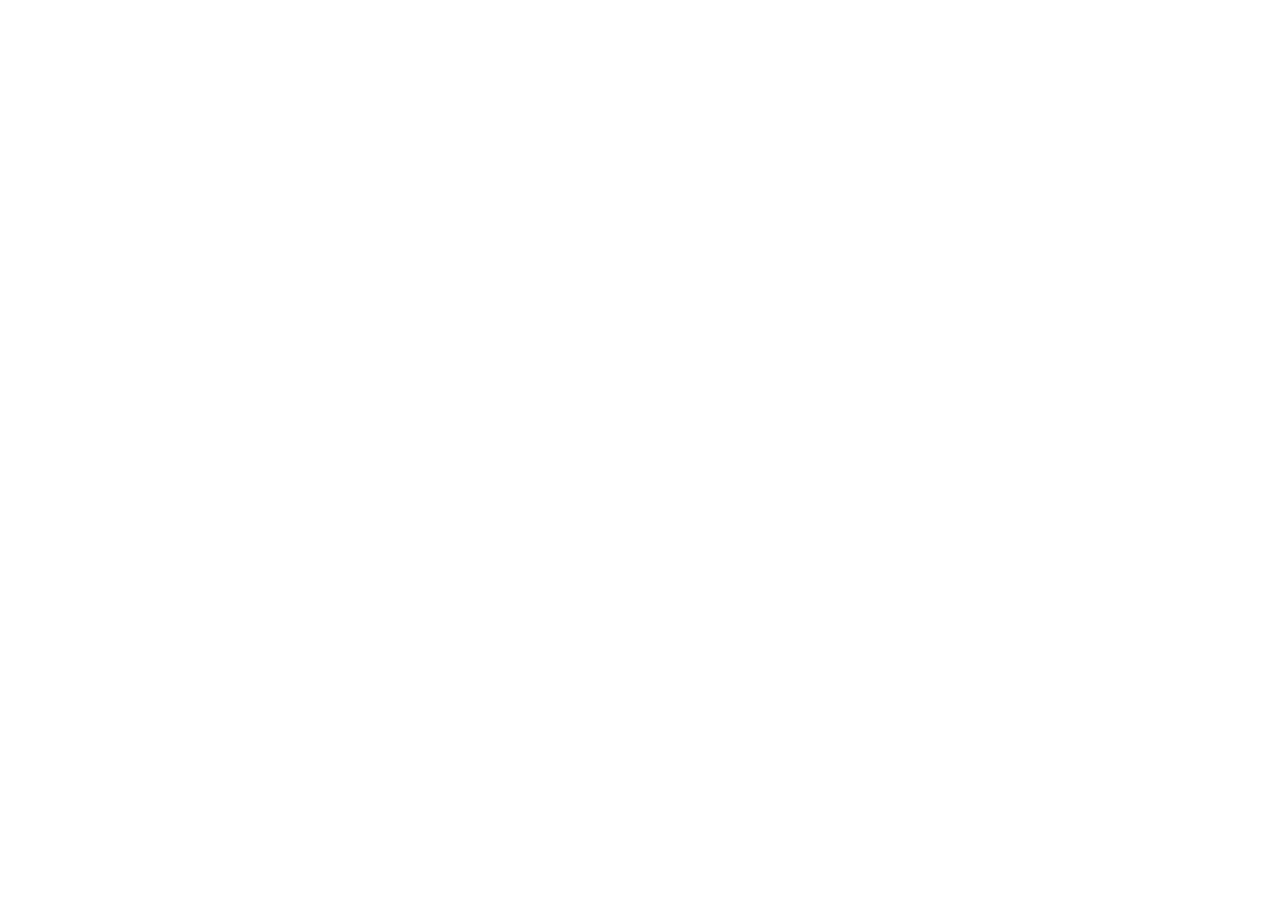
==== 02-Navbar_Github/index.html @ ad95e6ba "feat: link javascript file before body closing tag" ====
<!doctype html>
<html lang="en">
  <head>
    <meta charset="UTF-8" />
    <meta name="viewport" content="width=device-width, initial-scale=1.0" />

    <title>GitHub Navbar Clone</title>

    <link rel="stylesheet" href="assets/css/style.css" />
  </head>

  <body>
    <!-- js -->
    <script src="assets/js/script.js"></script>
  </body>
</html>
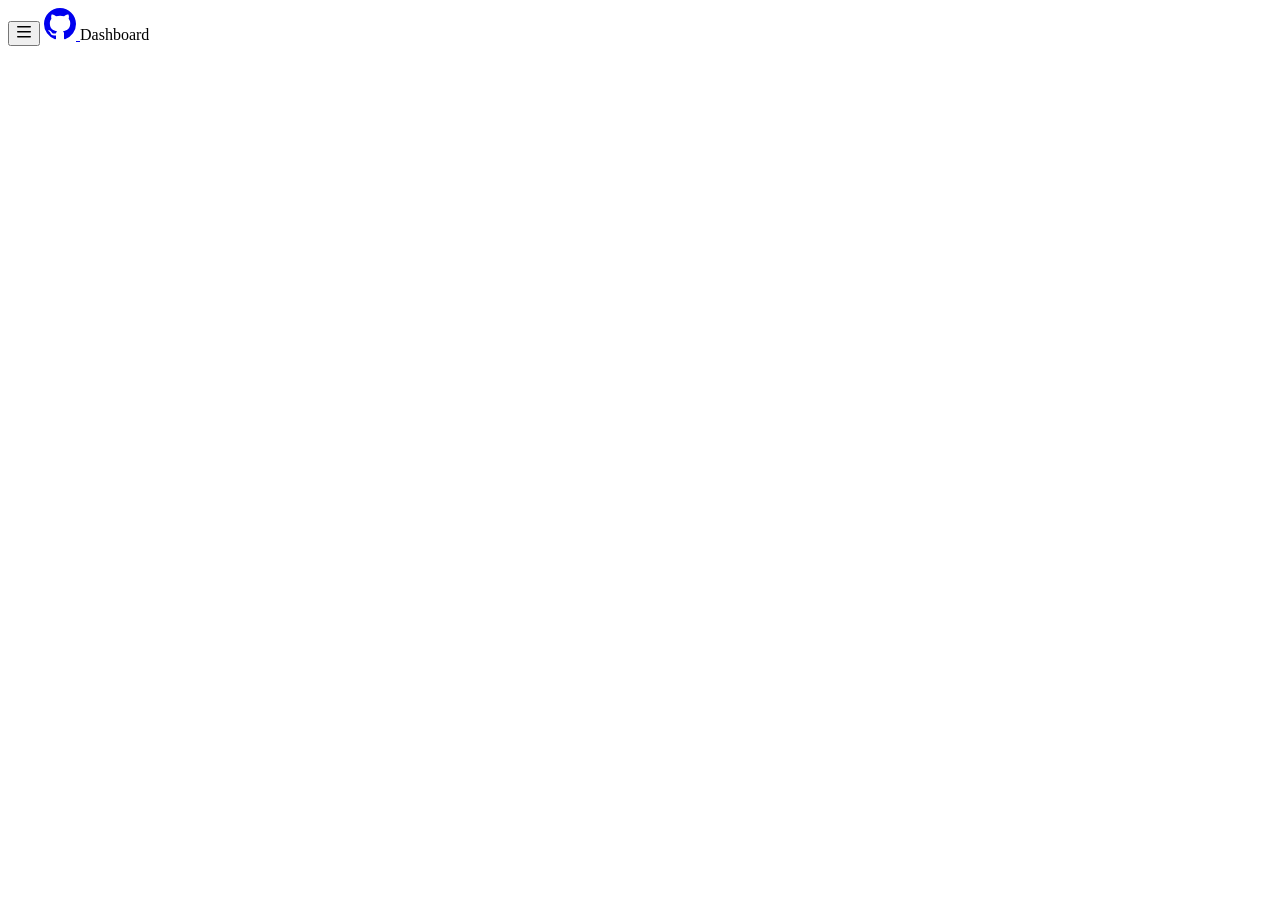
==== commit 9d88c74d: "feat: add left navigation components (hamburger, logo, title)" ====
--- a/02-Navbar_Github/index.html
+++ b/02-Navbar_Github/index.html
@@ -10,6 +10,39 @@
   </head>
 
   <body>
+    <!-- Navbar -->
+    <header class="gh-header">
+      <!-- Wadah Sisi Kiri -->
+      <div class="gh-nav-left">
+        <!-- Wadah Sisi Kiri -->
+        <div class="gh-nav-left">
+          <!-- 1. Tombol Hamburger -->
+          <button class="gh-btn-icon" aria-label="Toggle Navigation">
+            <svg height="16" viewBox="0 0 16 16" width="16" fill="currentColor">
+              <path
+                d="M1 2.75A.75.75 0 0 1 1.75 2h12.5a.75.75 0 0 1 0 1.5H1.75A.75.75 0 0 1 1 2.75Zm0 5A.75.75 0 0 1 1.75 7h12.5a.75.75 0 0 1 0 1.5H1.75A.75.75 0 0 1 1 7.75Zm0 5a.75.75 0 0 1 .75-.75h12.5a.75.75 0 0 1 0 1.5H1.75a.75.75 0 0 1-.75-.75Z"
+              ></path>
+            </svg>
+          </button>
+
+          <!-- 2. Logo Octocat -->
+          <a href="#" class="gh-logo" aria-label="Homepage">
+            <svg height="32" viewBox="0 0 16 16" width="32" fill="currentColor">
+              <path
+                d="M8 0c4.42 0 8 3.58 8 8a8.013 8.013 0 0 1-5.45 7.59c-.4.08-.55-.17-.55-.38 0-.27.01-1.13.01-2.2 0-.75-.25-1.23-.54-1.48 1.78-.2 3.65-.88 3.65-3.95 0-.88-.31-1.59-.82-2.15.08-.2.36-1.02-.08-2.12 0 0-.67-.22-2.2.82-.64-.18-1.32-.27-2-.27-.68 0-1.36.09-2 .27-1.53-1.03-2.2-.82-2.2-.82-.44 1.1-.16 1.92-.08 2.12-.51.56-.82 1.28-.82 2.15 0 3.06 1.86 3.75 3.64 3.95-.23.2-.44.55-.51 1.07-.46.21-1.61.55-2.33-.66-.15-.24-.6-.83-1.23-.82-.67.01-.27.38.01.53.34.19.73.9.82 1.13.16.45.68 1.31 2.69.94 0 .67.01 1.3.01 1.49 0 .21-.15.45-.55.38A7.995 7.995 0 0 1 0 8c0-4.42 3.58-8 8-8Z"
+              ></path>
+            </svg>
+          </a>
+
+          <!-- 3. Teks Title -->
+          <span class="gh-title">Dashboard</span>
+        </div>
+      </div>
+
+      <!-- Wadah Sisi Kanan -->
+      <div class="gh-nav-right"></div>
+    </header>
+
     <!-- js -->
     <script src="assets/js/script.js"></script>
   </body>
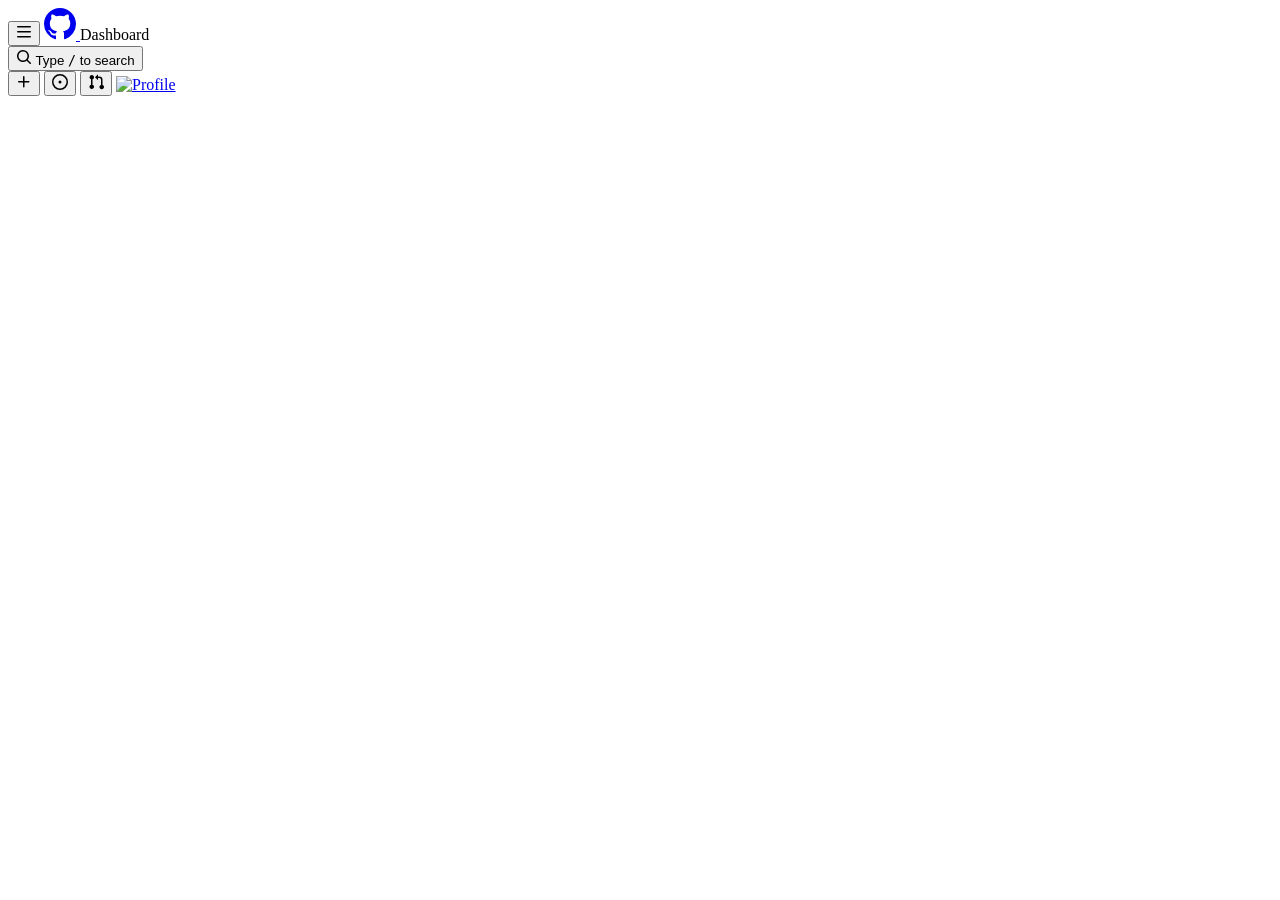
==== commit 6f495204: "feat: add right navigation components (search, create, actions, avatar)" ====
--- a/02-Navbar_Github/index.html
+++ b/02-Navbar_Github/index.html
@@ -14,33 +14,70 @@
     <header class="gh-header">
       <!-- Wadah Sisi Kiri -->
       <div class="gh-nav-left">
-        <!-- Wadah Sisi Kiri -->
-        <div class="gh-nav-left">
-          <!-- 1. Tombol Hamburger -->
-          <button class="gh-btn-icon" aria-label="Toggle Navigation">
-            <svg height="16" viewBox="0 0 16 16" width="16" fill="currentColor">
-              <path
-                d="M1 2.75A.75.75 0 0 1 1.75 2h12.5a.75.75 0 0 1 0 1.5H1.75A.75.75 0 0 1 1 2.75Zm0 5A.75.75 0 0 1 1.75 7h12.5a.75.75 0 0 1 0 1.5H1.75A.75.75 0 0 1 1 7.75Zm0 5a.75.75 0 0 1 .75-.75h12.5a.75.75 0 0 1 0 1.5H1.75a.75.75 0 0 1-.75-.75Z"
-              ></path>
-            </svg>
-          </button>
+        <!-- 1. Tombol Hamburger -->
+        <button class="gh-btn-icon" aria-label="Toggle Navigation">
+          <svg height="16" viewBox="0 0 16 16" width="16" fill="currentColor">
+            <path
+              d="M1 2.75A.75.75 0 0 1 1.75 2h12.5a.75.75 0 0 1 0 1.5H1.75A.75.75 0 0 1 1 2.75Zm0 5A.75.75 0 0 1 1.75 7h12.5a.75.75 0 0 1 0 1.5H1.75A.75.75 0 0 1 1 7.75Zm0 5a.75.75 0 0 1 .75-.75h12.5a.75.75 0 0 1 0 1.5H1.75a.75.75 0 0 1-.75-.75Z"
+            ></path>
+          </svg>
+        </button>
 
-          <!-- 2. Logo Octocat -->
-          <a href="#" class="gh-logo" aria-label="Homepage">
-            <svg height="32" viewBox="0 0 16 16" width="32" fill="currentColor">
-              <path
-                d="M8 0c4.42 0 8 3.58 8 8a8.013 8.013 0 0 1-5.45 7.59c-.4.08-.55-.17-.55-.38 0-.27.01-1.13.01-2.2 0-.75-.25-1.23-.54-1.48 1.78-.2 3.65-.88 3.65-3.95 0-.88-.31-1.59-.82-2.15.08-.2.36-1.02-.08-2.12 0 0-.67-.22-2.2.82-.64-.18-1.32-.27-2-.27-.68 0-1.36.09-2 .27-1.53-1.03-2.2-.82-2.2-.82-.44 1.1-.16 1.92-.08 2.12-.51.56-.82 1.28-.82 2.15 0 3.06 1.86 3.75 3.64 3.95-.23.2-.44.55-.51 1.07-.46.21-1.61.55-2.33-.66-.15-.24-.6-.83-1.23-.82-.67.01-.27.38.01.53.34.19.73.9.82 1.13.16.45.68 1.31 2.69.94 0 .67.01 1.3.01 1.49 0 .21-.15.45-.55.38A7.995 7.995 0 0 1 0 8c0-4.42 3.58-8 8-8Z"
-              ></path>
-            </svg>
-          </a>
+        <!-- 2. Logo Octocat -->
+        <a href="#" class="gh-logo" aria-label="Homepage">
+          <svg height="32" viewBox="0 0 16 16" width="32" fill="currentColor">
+            <path
+              d="M8 0c4.42 0 8 3.58 8 8a8.013 8.013 0 0 1-5.45 7.59c-.4.08-.55-.17-.55-.38 0-.27.01-1.13.01-2.2 0-.75-.25-1.23-.54-1.48 1.78-.2 3.65-.88 3.65-3.95 0-.88-.31-1.59-.82-2.15.08-.2.36-1.02-.08-2.12 0 0-.67-.22-2.2.82-.64-.18-1.32-.27-2-.27-.68 0-1.36.09-2 .27-1.53-1.03-2.2-.82-2.2-.82-.44 1.1-.16 1.92-.08 2.12-.51.56-.82 1.28-.82 2.15 0 3.06 1.86 3.75 3.64 3.95-.23.2-.44.55-.51 1.07-.46.21-1.61.55-2.33-.66-.15-.24-.6-.83-1.23-.82-.67.01-.27.38.01.53.34.19.73.9.82 1.13.16.45.68 1.31 2.69.94 0 .67.01 1.3.01 1.49 0 .21-.15.45-.55.38A7.995 7.995 0 0 1 0 8c0-4.42 3.58-8 8-8Z"
+            ></path>
+          </svg>
+        </a>
 
-          <!-- 3. Teks Title -->
-          <span class="gh-title">Dashboard</span>
-        </div>
+        <!-- 3. Teks Title -->
+        <span class="gh-title">Dashboard</span>
       </div>
 
       <!-- Wadah Sisi Kanan -->
-      <div class="gh-nav-right"></div>
+      <div class="gh-nav-right">
+        <!-- 1. Search Box Component -->
+        <div class="gh-search-wrapper">
+          <button class="gh-search-btn">
+            <svg height="16" viewBox="0 0 16 16" width="16" fill="currentColor">
+              <path d="M10.68 11.74a6 6 0 1 1 1.06-1.06l3.04 3.04a.75.75 0 1 1-1.06 1.06l-3.04-3.04ZM11.5 7a4.5 4.5 0 1 0-9 0 4.5 4.5 0 0 0 9 0Z"></path>
+            </svg>
+            <span class="gh-search-text">Type <kbd>/</kbd> to search</span>
+          </button>
+        </div>
+
+        <!-- 2. Tombol Action (Plus / Create) -->
+        <button class="gh-btn-icon" aria-label="Create new...">
+          <svg height="16" viewBox="0 0 16 16" width="16" fill="currentColor">
+            <path d="M7.75 2a.75.75 0 0 1 .75.75V7h4.25a.75.75 0 0 1 0 1.5H8.5v4.25a.75.75 0 0 1-1.5 0V8.5H2.75a.75.75 0 0 1 0-1.5H7V2.75A.75.75 0 0 1 7.75 2Z"></path>
+          </svg>
+          <span class="dropdown-caret"></span>
+        </button>
+
+        <!-- 3. Icon Issues -->
+        <button class="gh-btn-icon" aria-label="Issues">
+          <svg height="16" viewBox="0 0 16 16" width="16" fill="currentColor">
+            <path d="M8 9.5a1.5 1.5 0 1 0 0-3 1.5 1.5 0 0 0 0 3Z"></path>
+            <path d="M8 0a8 8 0 1 1 0 16A8 8 0 0 1 8 0ZM1.5 8a6.5 6.5 0 1 0 13 0 6.5 6.5 0 0 0-13 0Z"></path>
+          </svg>
+        </button>
+
+        <!-- 4. Icon Pull Requests -->
+        <button class="gh-btn-icon" aria-label="Pull requests">
+          <svg height="16" viewBox="0 0 16 16" width="16" fill="currentColor">
+            <path
+              d="M1.5 3.25a2.25 2.25 0 1 1 3 2.122v5.256a2.251 2.251 0 1 1-1.5 0V5.372A2.25 2.25 0 0 1 1.5 3.25Zm5.677-.177L9.573.677A.25.25 0 0 1 10 .854V2.5h1.25A3.25 3.25 0 0 1 14.5 5.75v5.128a2.251 2.251 0 1 1-1.5 0V5.75A1.75 1.75 0 0 0 11.25 4H10v1.646a.25.25 0 0 1-.427.177L7.177 3.427a.25.25 0 0 1 0-.354Z"
+            ></path>
+          </svg>
+        </button>
+
+        <!-- 5. Avatar Profil -->
+        <a href="#" class="gh-avatar-link">
+          <img src="https://github.com/identicons/fauzan.png" alt="Profile" class="gh-avatar" />
+        </a>
+      </div>
     </header>
 
     <!-- js -->
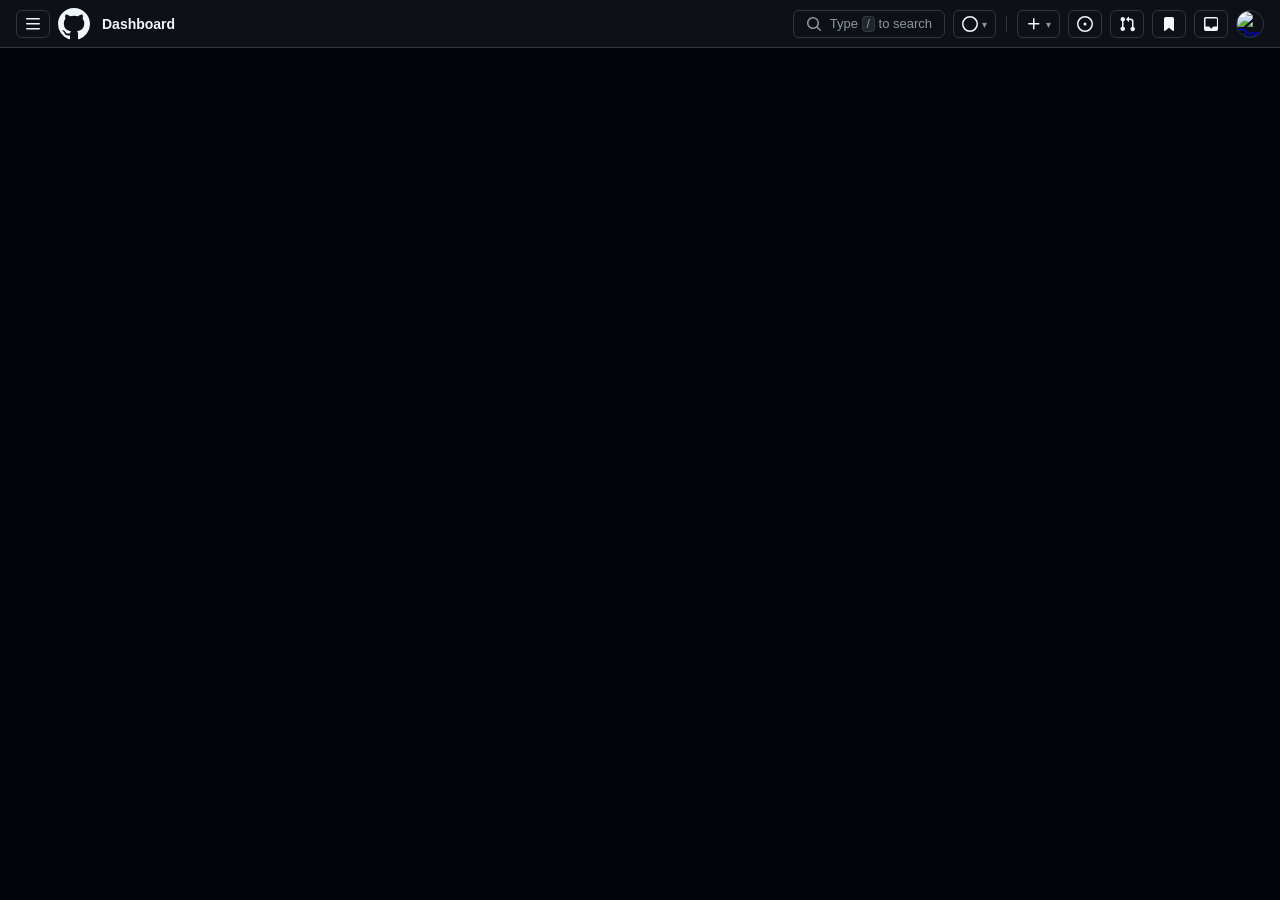
==== commit 3e65bdfa: "fix: add missing bookmark/inbox icons, copilot button, and divider line" ====
--- a/02-Navbar_Github/index.html
+++ b/02-Navbar_Github/index.html
@@ -48,15 +48,26 @@
           </button>
         </div>
 
-        <!-- 2. Tombol Action (Plus / Create) -->
+        <!-- 2. Copilot Button -->
+        <button class="gh-btn-icon" aria-label="Copilot">
+          <svg height="16" viewBox="0 0 16 16" width="16" fill="currentColor">
+            <path d="M8 0a8 8 0 1 0 8 8 A8 8 0 0 0 8 0Zm0 14.5a6.5 6.5 0 1 1 6.5-6.5 6.51 6.51 0 0 1-6.5 6.5Z"></path>
+          </svg>
+          <span class="gh-caret">▾</span>
+        </button>
+
+        <!-- Garis Pemisah Vertikal -->
+        <div class="gh-divider"></div>
+
+        <!-- 3. Tombol Create (+) dengan Caret -->
         <button class="gh-btn-icon" aria-label="Create new...">
           <svg height="16" viewBox="0 0 16 16" width="16" fill="currentColor">
             <path d="M7.75 2a.75.75 0 0 1 .75.75V7h4.25a.75.75 0 0 1 0 1.5H8.5v4.25a.75.75 0 0 1-1.5 0V8.5H2.75a.75.75 0 0 1 0-1.5H7V2.75A.75.75 0 0 1 7.75 2Z"></path>
           </svg>
-          <span class="dropdown-caret"></span>
+          <span class="gh-caret">▾</span>
         </button>
 
-        <!-- 3. Icon Issues -->
+        <!-- 4. Icon Issues -->
         <button class="gh-btn-icon" aria-label="Issues">
           <svg height="16" viewBox="0 0 16 16" width="16" fill="currentColor">
             <path d="M8 9.5a1.5 1.5 0 1 0 0-3 1.5 1.5 0 0 0 0 3Z"></path>
@@ -64,7 +75,7 @@
           </svg>
         </button>
 
-        <!-- 4. Icon Pull Requests -->
+        <!-- 5. Icon Pull Requests -->
         <button class="gh-btn-icon" aria-label="Pull requests">
           <svg height="16" viewBox="0 0 16 16" width="16" fill="currentColor">
             <path
@@ -73,7 +84,23 @@
           </svg>
         </button>
 
-        <!-- 5. Avatar Profil -->
+        <!-- 6. Icon Bookmark / Saved -->
+        <button class="gh-btn-icon" aria-label="Bookmark">
+          <svg height="16" viewBox="0 0 16 16" width="16" fill="currentColor">
+            <path d="M3 2.75C3 1.784 3.784 1 4.75 1h6.5c.966 0 1.75.784 1.75 1.75v11.5a.75.75 0 0 1-1.227.579L8 11.722l-3.773 3.107A.75.75 0 0 1 3 14.25V2.75Z"></path>
+          </svg>
+        </button>
+
+        <!-- 7. Icon Notifications / Inbox -->
+        <button class="gh-btn-icon" aria-label="Notifications">
+          <svg height="16" viewBox="0 0 16 16" width="16" fill="currentColor">
+            <path
+              d="M1 2.75C1 1.784 1.784 1 2.75 1h10.5c.966 0 1.75.784 1.75 1.75v10.5A1.75 1.75 0 0 1 13.25 15H2.75A1.75 1.75 0 0 1 1 13.25V2.75ZM2.75 2.5a.25.25 0 0 0-.25.25v7.5c0 .138.112.25.25.25h2.878c.266 0 .52.105.707.293l1.715 1.715a.25.25 0 0 0 .354 0l1.715-1.715a1 1 0 0 1 .707-.293h2.878a.25.25 0 0 0 .25-.25v-7.5a.25.25 0 0 0-.25-.25H2.75Z"
+            ></path>
+          </svg>
+        </button>
+
+        <!-- 8. Avatar Profil -->
         <a href="#" class="gh-avatar-link">
           <img src="https://github.com/identicons/fauzan.png" alt="Profile" class="gh-avatar" />
         </a>
--- a/02-Navbar_Github/assets/css/style.css
+++ b/02-Navbar_Github/assets/css/style.css
@@ -0,0 +1,135 @@
+/* 1. VARIABEL WARNA GITHUB DARK MODE */
+:root {
+  --gh-bg: #0d1117; /* Background header utama */
+  --gh-border: #30363d; /* Warna garis tepi/border */
+  --gh-text: #f0f6fc; /* Warna teks putih utama */
+  --gh-text-muted: #8d96a0; /* Warna teks abu-abu/placeholder */
+  --gh-btn-hover: #21262d; /* Warna background saat tombol di-hover */
+}
+
+/* 2. CSS RESET DASAR */
+* {
+  margin: 0;
+  padding: 0;
+  box-sizing: border-box;
+  font-family: -apple-system, BlinkMacSystemFont, "Segoe UI", Roboto, Helvetica, Arial, sans-serif;
+}
+
+body {
+  background-color: #010409;
+  color: var(--gh-text);
+}
+
+/* 3. LAYOUT UTAMA HEADER */
+.gh-header {
+  display: flex;
+  justify-content: space-between; /* Dorong sisi kiri dan kanan ke ujung */
+  align-items: center; /* Ratakan semua elemen secara vertikal */
+  padding: 8px 16px;
+  background-color: var(--gh-header-bg, #0d1117);
+  border-bottom: 1px solid var(--gh-border);
+  height: 48px;
+}
+
+.gh-nav-left,
+.gh-nav-right {
+  display: flex;
+  align-items: center;
+  gap: 8px; /* Jarak sejajar antar elemen di dalam wadah */
+}
+
+/* 4. STYLING SISI KIRI */
+.gh-btn-icon {
+  background: transparent;
+  border: 1px solid var(--gh-border);
+  color: var(--gh-text);
+  padding: 5px 8px;
+  border-radius: 6px;
+  cursor: pointer;
+  display: flex;
+  align-items: center;
+  justify-content: center;
+  transition: background-color 0.2s ease;
+}
+
+.gh-btn-icon:hover {
+  background-color: var(--gh-btn-hover);
+}
+
+.gh-logo {
+  color: var(--gh-text);
+  display: flex;
+  align-items: center;
+  text-decoration: none;
+}
+
+.gh-title {
+  font-weight: 600;
+  font-size: 0.875rem;
+  color: var(--gh-text);
+  margin-left: 4px;
+}
+
+/* 5. STYLING SISI KANAN & SEARCH BAR */
+.gh-search-wrapper {
+  display: flex;
+  align-items: center;
+}
+
+.gh-search-btn {
+  background: transparent;
+  border: 1px solid var(--gh-border);
+  color: var(--gh-text-muted);
+  padding: 5px 12px;
+  border-radius: 6px;
+  cursor: pointer;
+  display: flex;
+  align-items: center;
+  gap: 8px;
+  font-size: 0.8125rem;
+  transition: border-color 0.2s ease;
+}
+
+.gh-search-btn:hover {
+  border-color: #8b949e;
+}
+
+/* Styling badge shortcut keyboard <kbd> */
+.gh-search-btn kbd {
+  background-color: var(--gh-btn-hover);
+  border: 1px solid var(--gh-border);
+  border-radius: 4px;
+  padding: 0 4px;
+  font-size: 0.75rem;
+  color: var(--gh-text-muted);
+  font-family: inherit;
+}
+
+/* Styling Avatar Profil */
+.gh-avatar-link {
+  display: flex;
+  align-items: center;
+}
+
+.gh-avatar {
+  width: 28px;
+  height: 28px;
+  border-radius: 50%;
+  border: 1px solid var(--gh-border);
+  object-fit: cover;
+}
+
+/* Styling Garis Pemisah Tipis */
+.gh-divider {
+  width: 1px;
+  height: 16px;
+  background-color: var(--gh-border);
+  margin: 0 2px;
+}
+
+/* Styling Panah Kecil Dropdown (Caret) */
+.gh-caret {
+  font-size: 0.65rem;
+  margin-left: 4px;
+  color: var(--gh-text-muted);
+}
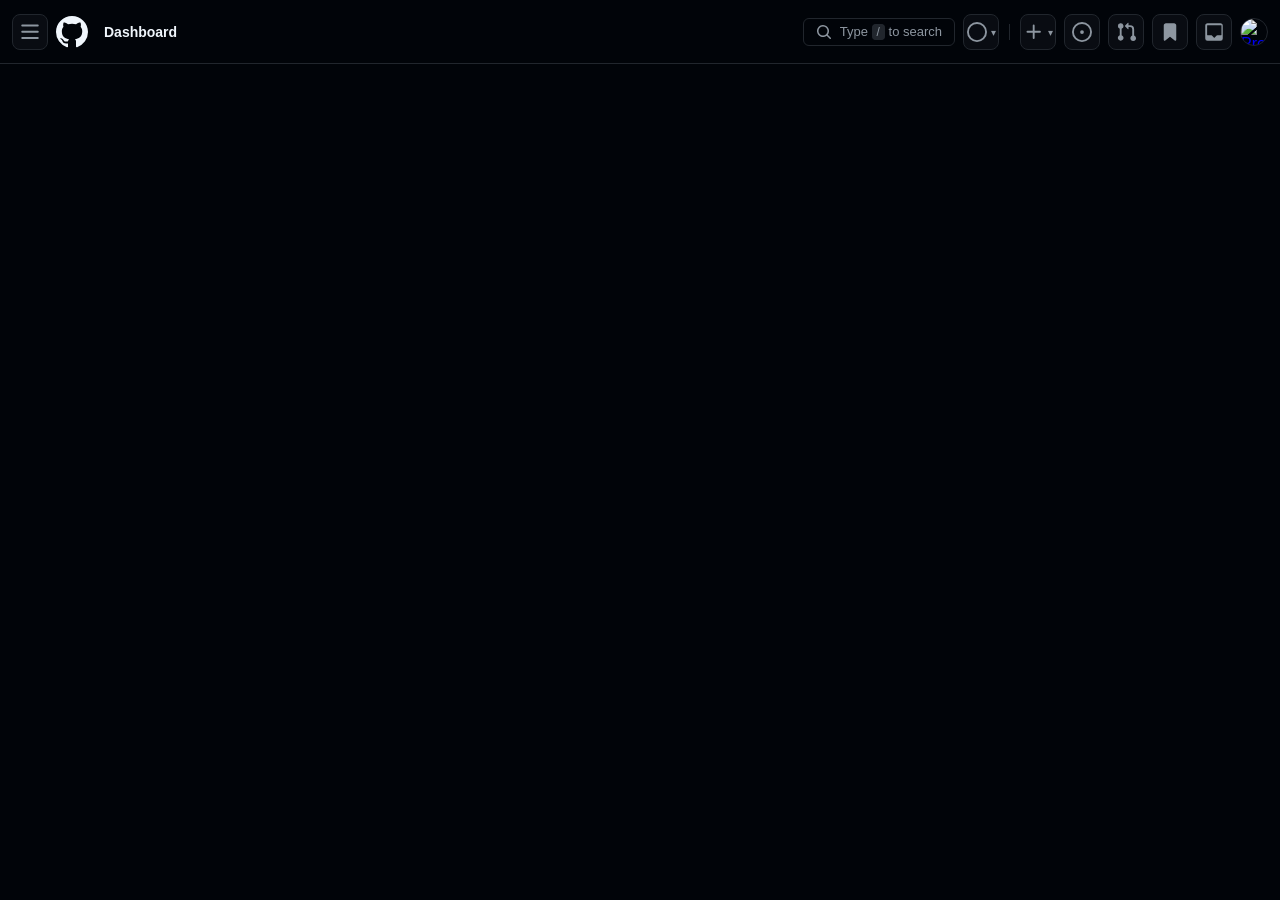
==== commit 1a747c37: "feat: add tooltip and hover state interaction for left nav items" ====
--- a/02-Navbar_Github/index.html
+++ b/02-Navbar_Github/index.html
@@ -14,26 +14,26 @@
     <header class="gh-header">
       <!-- Wadah Sisi Kiri -->
       <div class="gh-nav-left">
-        <!-- 1. Tombol Hamburger -->
-        <button class="gh-btn-icon" aria-label="Toggle Navigation">
-          <svg height="16" viewBox="0 0 16 16" width="16" fill="currentColor">
+        <!-- Hamburger Button + Tooltip -->
+        <button class="gh-btn-icon" data-tooltip="Open menu">
+          <svg viewBox="0 0 16 16" width="16" height="16" fill="currentColor">
             <path
               d="M1 2.75A.75.75 0 0 1 1.75 2h12.5a.75.75 0 0 1 0 1.5H1.75A.75.75 0 0 1 1 2.75Zm0 5A.75.75 0 0 1 1.75 7h12.5a.75.75 0 0 1 0 1.5H1.75A.75.75 0 0 1 1 7.75Zm0 5a.75.75 0 0 1 .75-.75h12.5a.75.75 0 0 1 0 1.5H1.75a.75.75 0 0 1-.75-.75Z"
             ></path>
           </svg>
         </button>
 
-        <!-- 2. Logo Octocat -->
-        <a href="#" class="gh-logo" aria-label="Homepage">
-          <svg height="32" viewBox="0 0 16 16" width="32" fill="currentColor">
+        <!-- Logo Octocat + Tooltip Custom dengan Kbd -->
+        <a href="#" class="gh-logo-link" data-tooltip-html="Homepage <kbd>G</kbd><kbd>D</kbd>">
+          <svg class="gh-logo" viewBox="0 0 16 16" width="32" height="32" fill="currentColor">
             <path
               d="M8 0c4.42 0 8 3.58 8 8a8.013 8.013 0 0 1-5.45 7.59c-.4.08-.55-.17-.55-.38 0-.27.01-1.13.01-2.2 0-.75-.25-1.23-.54-1.48 1.78-.2 3.65-.88 3.65-3.95 0-.88-.31-1.59-.82-2.15.08-.2.36-1.02-.08-2.12 0 0-.67-.22-2.2.82-.64-.18-1.32-.27-2-.27-.68 0-1.36.09-2 .27-1.53-1.03-2.2-.82-2.2-.82-.44 1.1-.16 1.92-.08 2.12-.51.56-.82 1.28-.82 2.15 0 3.06 1.86 3.75 3.64 3.95-.23.2-.44.55-.51 1.07-.46.21-1.61.55-2.33-.66-.15-.24-.6-.83-1.23-.82-.67.01-.27.38.01.53.34.19.73.9.82 1.13.16.45.68 1.31 2.69.94 0 .67.01 1.3.01 1.49 0 .21-.15.45-.55.38A7.995 7.995 0 0 1 0 8c0-4.42 3.58-8 8-8Z"
             ></path>
           </svg>
         </a>
 
-        <!-- 3. Teks Title -->
-        <span class="gh-title">Dashboard</span>
+        <!-- Dashboard Context Button -->
+        <button class="gh-dashboard-btn">Dashboard</button>
       </div>
 
       <!-- Wadah Sisi Kanan -->
--- a/02-Navbar_Github/assets/css/style.css
+++ b/02-Navbar_Github/assets/css/style.css
@@ -1,9 +1,10 @@
 /* 1. VARIABEL WARNA GITHUB DARK MODE */
 :root {
-  --gh-bg: #0d1117; /* Background header utama */
-  --gh-border: #30363d; /* Warna garis tepi/border */
+  --gh-bg: #0d1117; /* Warna header asli GitHub (dark gray) */
+  --gh-border: #21262d; /* Warna border tipis bawah */
   --gh-text: #f0f6fc; /* Warna teks putih utama */
   --gh-text-muted: #8d96a0; /* Warna teks abu-abu/placeholder */
+  --gh-btn-bg: #21262d40; /* Transparan halus untuk background tombol */
   --gh-btn-hover: #21262d; /* Warna background saat tombol di-hover */
 }
 
@@ -16,7 +17,7 @@
 }
 
 body {
-  background-color: #010409;
+  background-color: #010409; /* Background halaman bawahnya yang hitam pekat */
   color: var(--gh-text);
 }
 
@@ -25,10 +26,11 @@
   display: flex;
   justify-content: space-between; /* Dorong sisi kiri dan kanan ke ujung */
   align-items: center; /* Ratakan semua elemen secara vertikal */
-  padding: 8px 16px;
-  background-color: var(--gh-header-bg, #0d1117);
+  padding: 8px 12px; /* Turunin padding kiri-kanan dari 16px/20px jadi 12px */
+  background-color: var(--gh-bg #0d1117);
   border-bottom: 1px solid var(--gh-border);
   height: 48px;
+  min-height: 64px; /* Tinggikan container agar bernapas */
 }
 
 .gh-nav-left,
@@ -40,20 +42,32 @@
 
 /* 4. STYLING SISI KIRI */
 .gh-btn-icon {
-  background: transparent;
-  border: 1px solid var(--gh-border);
-  color: var(--gh-text);
-  padding: 5px 8px;
-  border-radius: 6px;
+  background-color: var(--gh-btn-bg);
+  border: 1px solid var(--gh-border);
+  color: var(--gh-text-muted);
+  width: 36px; /* Bikin kotak presisi 1:1 */
+  height: 36px;
+  padding: 0;
+  border-radius: 8px; /* Sudut melengkung pas khas GitHub */
   cursor: pointer;
-  display: flex;
+  display: inline-flex;
   align-items: center;
   justify-content: center;
-  transition: background-color 0.2s ease;
+  flex-shrink: 0;
+  transition: all 0.2s ease;
+}
+
+/* Pembesaran SVG Ikon Hamburger agar garisnya tebal & pas */
+.gh-btn-icon svg {
+  width: 20px;
+  height: 20px;
+  stroke-width: 2; /* Mempertebal garis ikon */
 }
 
 .gh-btn-icon:hover {
   background-color: var(--gh-btn-hover);
+  border-color: var(--gh-text-muted);
+  color: var(--gh-text);
 }
 
 .gh-logo {
@@ -68,6 +82,66 @@
   font-size: 0.875rem;
   color: var(--gh-text);
   margin-left: 4px;
+}
+
+/* Dashboard Context Hover Button */
+.gh-dashboard-btn {
+  background: transparent;
+  border: none;
+  color: var(--gh-text);
+  font-weight: 600;
+  font-size: 14px;
+  padding: 6px 8px;
+  border-radius: 6px;
+  cursor: pointer;
+  transition: background-color 0.2s ease;
+}
+
+.gh-dashboard-btn:hover {
+  background-color: var(--gh-btn-hover);
+}
+
+/* Tooltip Universal GitHub (Menggunakan Pseudo-element ::after/::before) */
+[data-tooltip],
+[data-tooltip-html] {
+  position: relative;
+}
+
+[data-tooltip]::after {
+  content: attr(data-tooltip);
+  position: absolute;
+  top: 100%;
+  left: 50%;
+  transform: translateX(-50%);
+  margin-top: 8px;
+  padding: 5px 8px;
+  background-color: #2d333b;
+  color: var(--gh-text);
+  font-size: 12px;
+  white-space: nowrap;
+  border-radius: 6px;
+  border: 1px solid var(--gh-border);
+  box-shadow: 0 4px 12px rgba(0, 0, 0, 0.3);
+  pointer-events: none;
+  opacity: 0;
+  visibility: hidden;
+  transition:
+    opacity 0.15s ease,
+    visibility 0.15s ease;
+  z-index: 100;
+}
+
+[data-tooltip]:hover::after {
+  opacity: 1;
+  visibility: visible;
+}
+
+/* Tooltip Custom Keyboard Badge (<kbd>) */
+.gh-logo-link {
+  display: flex;
+  align-items: center;
+  color: var(--gh-text);
+  text-decoration: none;
 }
 
 /* 5. STYLING SISI KANAN & SEARCH BAR */
